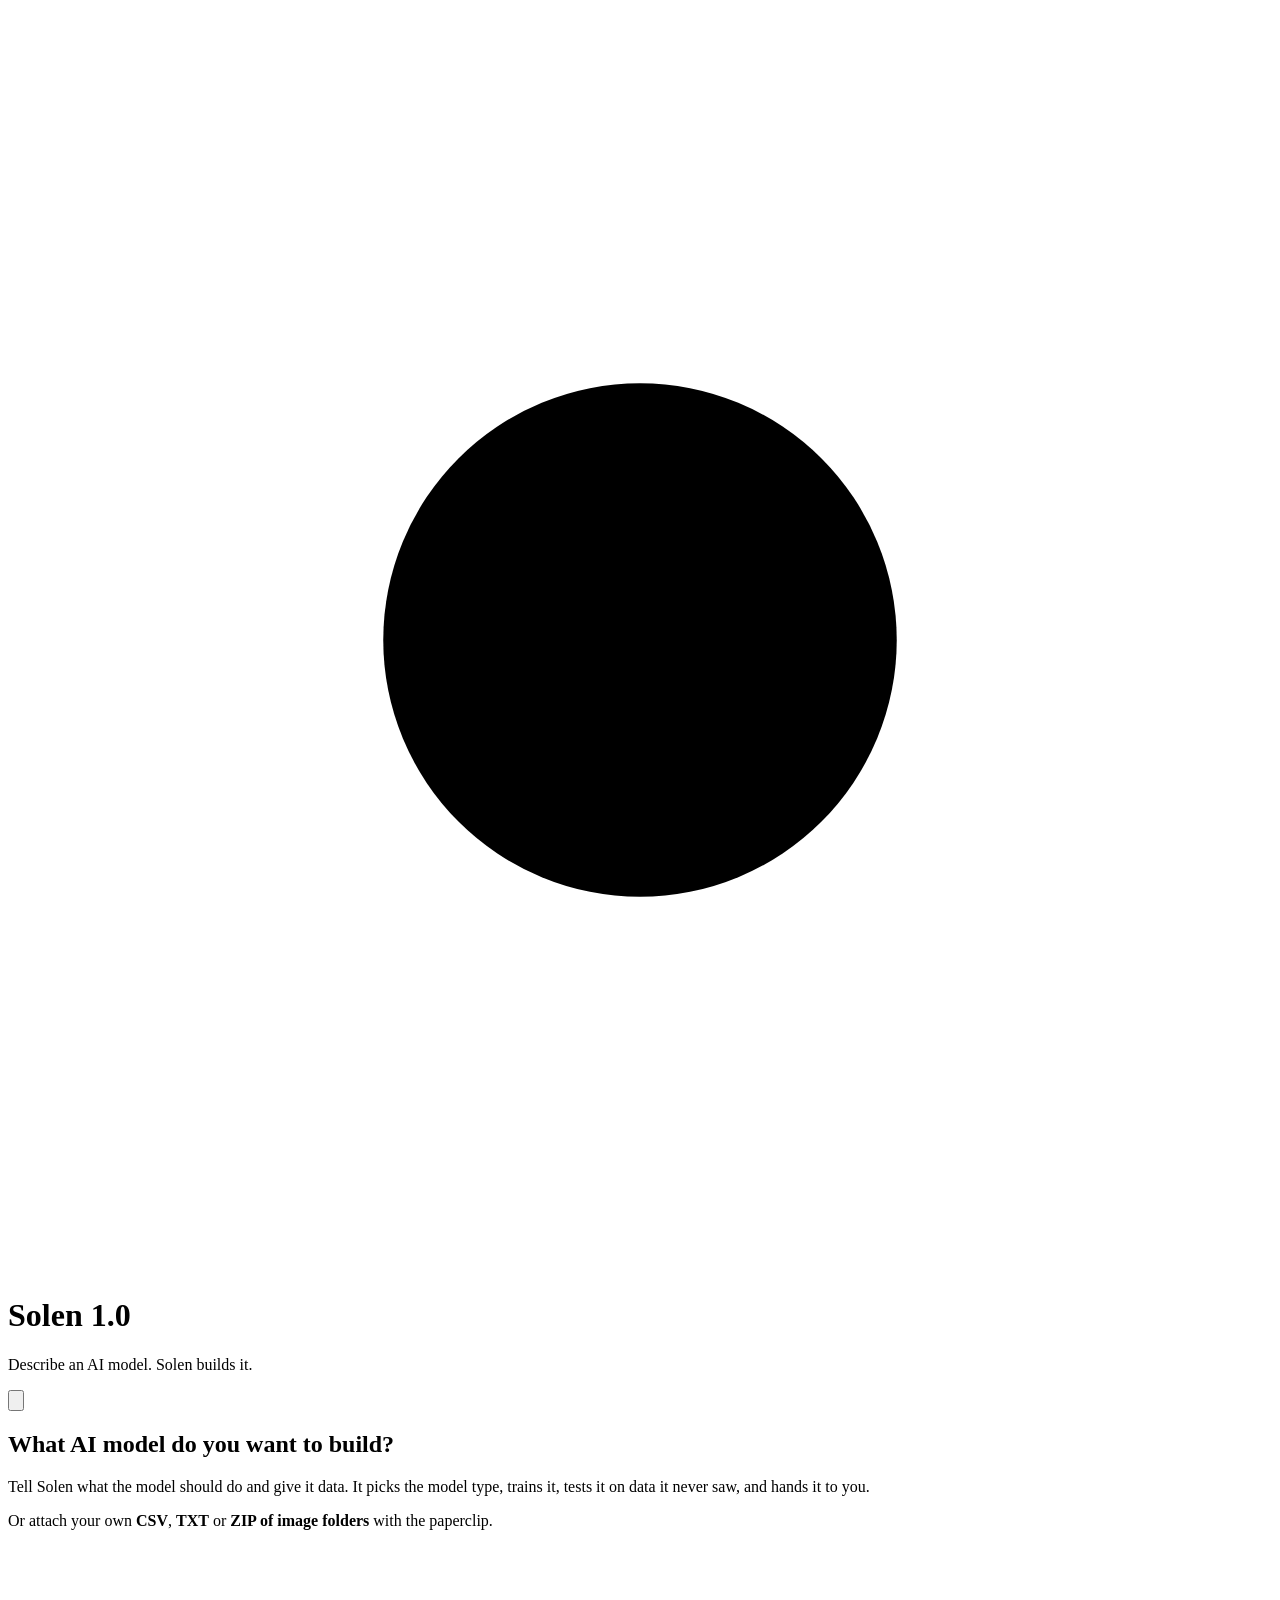
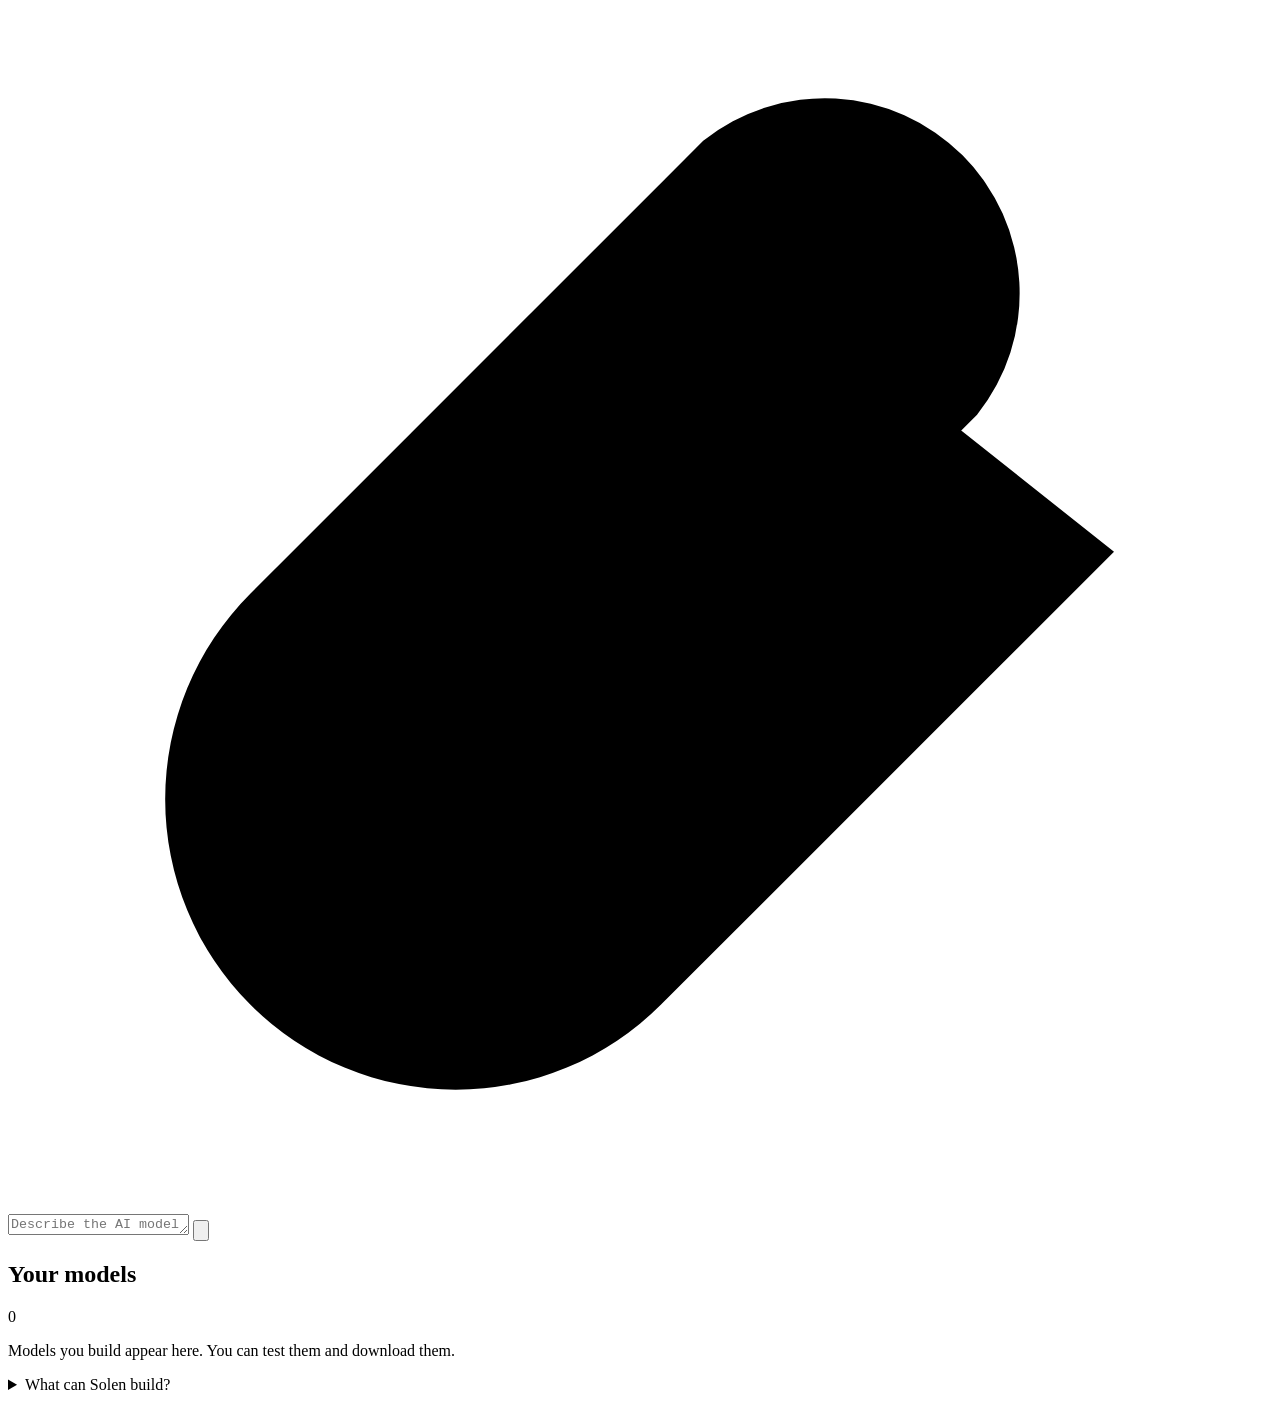
==== web/index.html @ 8d53de2c "Solen 1.0: rename assistant and add website for building AI models in the browser Co-Authored-By: Cl" ====
<!doctype html>
<html lang="en">
<head>
  <meta charset="utf-8">
  <meta name="viewport" content="width=device-width, initial-scale=1">
  <title>Solen 1.0</title>
  <meta name="description" content="Describe an AI model in plain English and Solen 1.0 builds it.">
  <link rel="icon" href="/favicon.svg" type="image/svg+xml">
  <link rel="stylesheet" href="/style.css">
</head>
<body>
  <header class="top">
    <div class="brand">
      <svg class="logo" viewBox="0 0 64 64" aria-hidden="true"><circle cx="32" cy="32" r="13"/><g class="rays"><path d="M32 5v8M32 51v8M5 32h8M51 32h8M12.9 12.9l5.7 5.7M45.4 45.4l5.7 5.7M12.9 51.1l5.7-5.7M45.4 18.6l5.7-5.7"/></g></svg>
      <div>
        <h1>Solen <span>1.0</span></h1>
        <p class="tag">Describe an AI model. Solen builds it.</p>
      </div>
    </div>
    <button id="themeBtn" class="ghost" type="button" aria-label="Toggle dark mode"><svg viewBox="0 0 24 24" aria-hidden="true"><path d="M21 12.8A9 9 0 1111.2 3a7 7 0 009.8 9.8z"/></svg></button>
  </header>

  <main class="layout">
    <section class="chat" aria-label="Chat with Solen">
      <div id="messages" class="messages" aria-live="polite">
        <div class="welcome" id="welcome">
          <h2>What AI model do you want to build?</h2>
          <p>Tell Solen what the model should do and give it data. It picks the model type, trains it, tests it on data it never saw, and hands it to you.</p>
          <div class="chips" id="chips"></div>
          <p class="hint">Or attach your own <b>CSV</b>, <b>TXT</b> or <b>ZIP of image folders</b> with the paperclip.</p>
        </div>
      </div>

      <form id="composer" class="composer">
        <div id="attachment" class="attachment" hidden>
          <span id="attachName"></span>
          <button type="button" id="attachRemove" aria-label="Remove file">×</button>
        </div>
        <div class="row">
          <label class="icon-btn" title="Attach a file" aria-label="Attach a file">
            <input type="file" id="fileInput" accept=".csv,.txt,.json,.zip" hidden>
            <svg viewBox="0 0 24 24" aria-hidden="true"><path d="M21 11.5l-8.6 8.6a5.5 5.5 0 01-7.8-7.8l8.6-8.6a3.7 3.7 0 015.2 5.2l-8.6 8.6a1.8 1.8 0 01-2.6-2.6l8-8"/></svg>
          </label>
          <textarea id="input" rows="1" placeholder="Describe the AI model you want…" aria-label="Message"></textarea>
          <button id="send" class="send" type="submit" aria-label="Send">
            <svg viewBox="0 0 24 24" aria-hidden="true"><path d="M4 12l16-8-6 16-2.5-6.5L4 12z"/></svg>
          </button>
        </div>
      </form>
    </section>

    <aside class="side" aria-label="Your models">
      <div class="side-head">
        <h2>Your models</h2>
        <span id="count" class="count">0</span>
      </div>
      <div id="models" class="models">
        <p class="empty">Models you build appear here. You can test them and download them.</p>
      </div>
      <details class="about">
        <summary>What can Solen build?</summary>
        <ul>
          <li><b>Text classifiers</b>: sentiment, spam, topics</li>
          <li><b>Number predictors</b>: prices, scores</li>
          <li><b>Table classifiers</b>: which category a row is</li>
          <li><b>Clustering</b>: find groups in your data</li>
          <li><b>Anomaly detectors</b>: spot unusual rows</li>
          <li><b>Forecasters</b>: predict the next values</li>
          <li><b>Recommenders</b>: people who liked X also liked Y</li>
          <li><b>Text generators</b>: n-gram and neural character models</li>
          <li><b>Image classifiers</b>: small pictures</li>
          <li><b>Game agents</b>: reinforcement learning in a maze</li>
        </ul>
        <p>Every model is small, trained from scratch on this server, and scored on held-out data.</p>
      </details>
    </aside>
  </main>
  <script src="/app.js"></script>
</body>
</html>
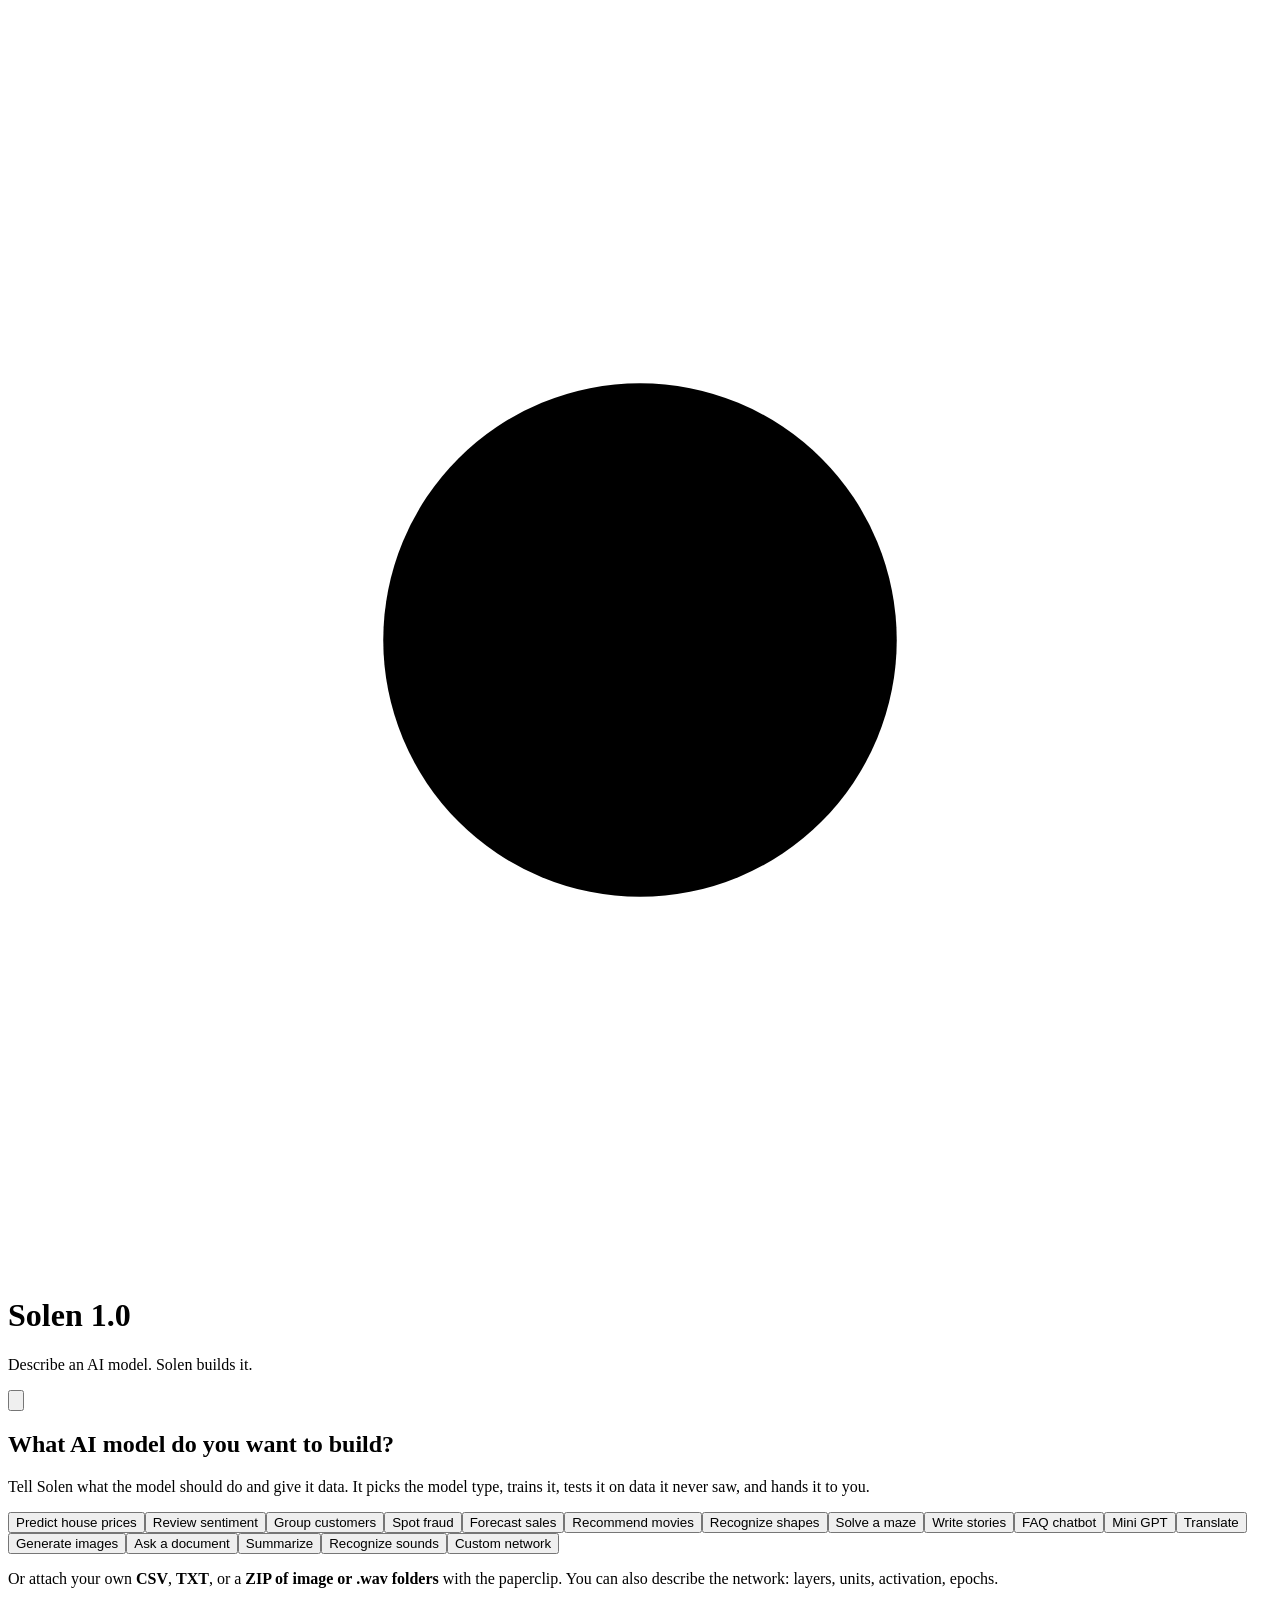
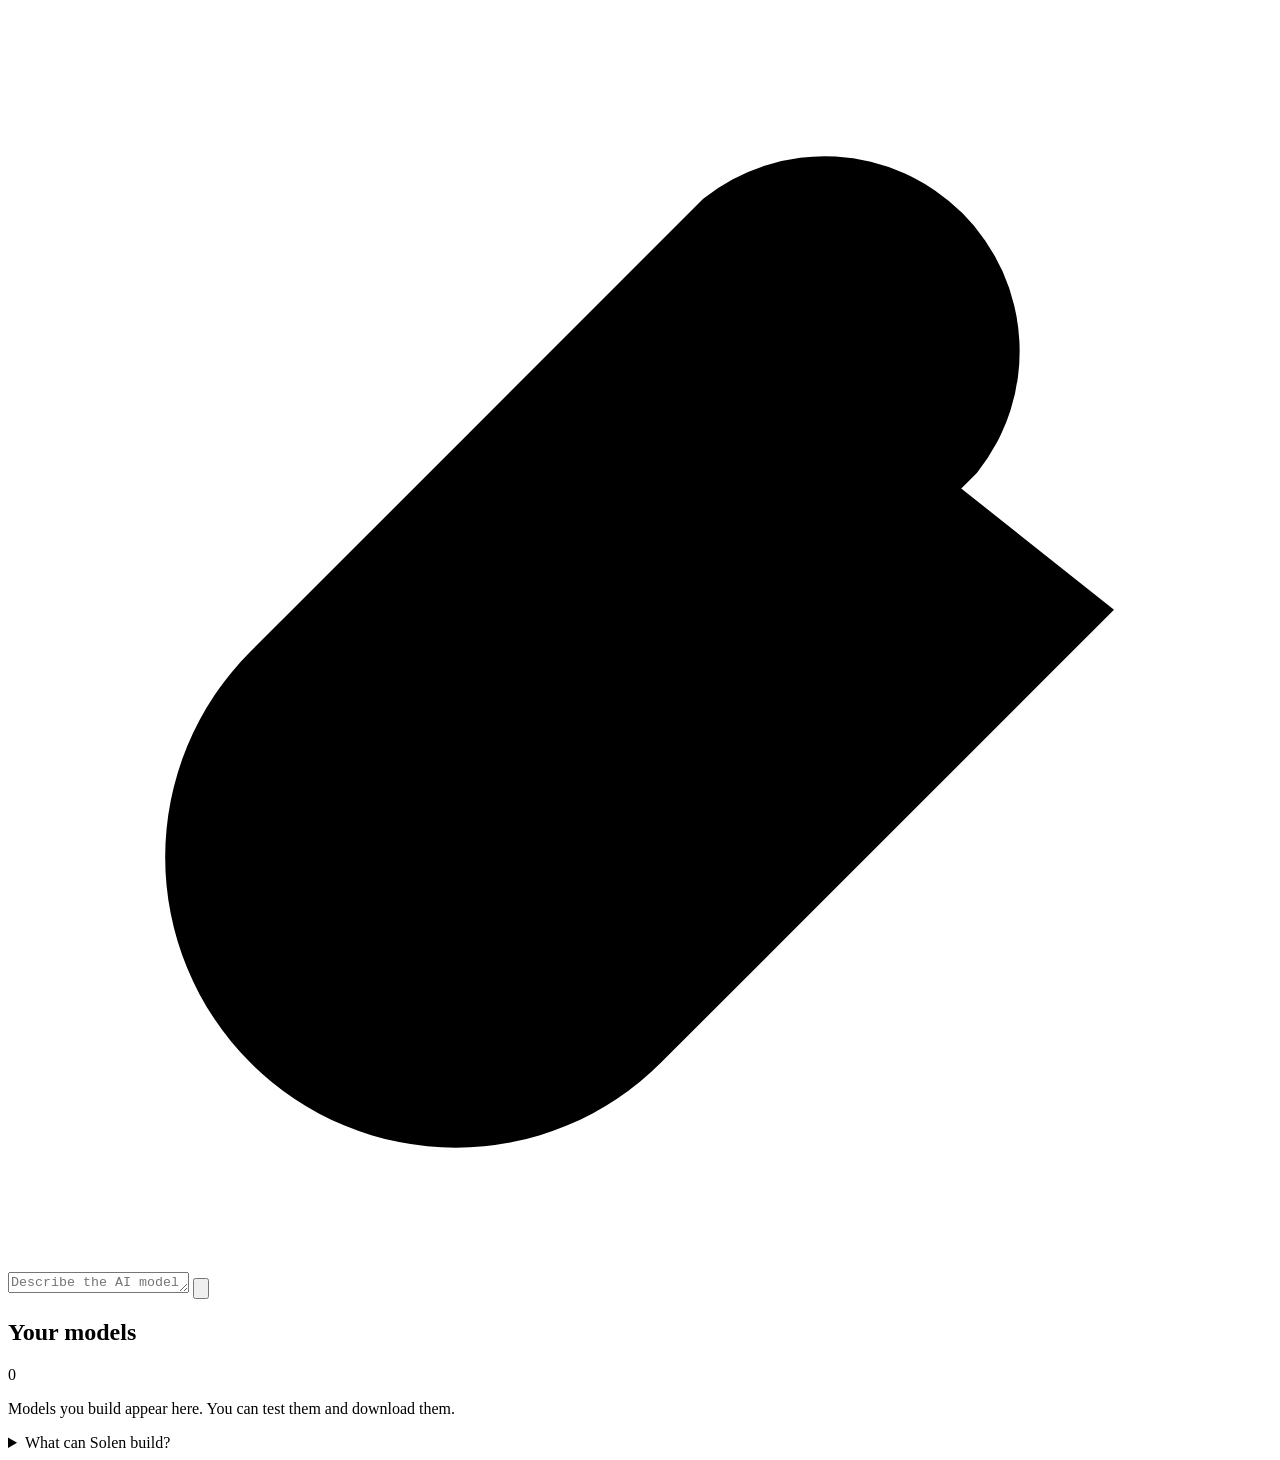
==== commit e2d051d1: "Add 7 model types, custom network designs, honest scope handling; deploy site to GitHub Pages New: c" ====
--- a/web/index.html
+++ b/web/index.html
@@ -27,7 +27,7 @@
           <h2>What AI model do you want to build?</h2>
           <p>Tell Solen what the model should do and give it data. It picks the model type, trains it, tests it on data it never saw, and hands it to you.</p>
           <div class="chips" id="chips"></div>
-          <p class="hint">Or attach your own <b>CSV</b>, <b>TXT</b> or <b>ZIP of image folders</b> with the paperclip.</p>
+          <p class="hint">Or attach your own <b>CSV</b>, <b>TXT</b>, or a <b>ZIP of image or .wav folders</b> with the paperclip. You can also describe the network: layers, units, activation, epochs.</p>
         </div>
       </div>
 
@@ -38,7 +38,7 @@
         </div>
         <div class="row">
           <label class="icon-btn" title="Attach a file" aria-label="Attach a file">
-            <input type="file" id="fileInput" accept=".csv,.txt,.json,.zip" hidden>
+            <input type="file" id="fileInput" accept=".csv,.txt,.json,.zip,.wav" hidden>
             <svg viewBox="0 0 24 24" aria-hidden="true"><path d="M21 11.5l-8.6 8.6a5.5 5.5 0 01-7.8-7.8l8.6-8.6a3.7 3.7 0 015.2 5.2l-8.6 8.6a1.8 1.8 0 01-2.6-2.6l8-8"/></svg>
           </label>
           <textarea id="input" rows="1" placeholder="Describe the AI model you want…" aria-label="Message"></textarea>
@@ -61,17 +61,18 @@
         <summary>What can Solen build?</summary>
         <ul>
           <li><b>Text classifiers</b>: sentiment, spam, topics</li>
-          <li><b>Number predictors</b>: prices, scores</li>
-          <li><b>Table classifiers</b>: which category a row is</li>
-          <li><b>Clustering</b>: find groups in your data</li>
-          <li><b>Anomaly detectors</b>: spot unusual rows</li>
-          <li><b>Forecasters</b>: predict the next values</li>
-          <li><b>Recommenders</b>: people who liked X also liked Y</li>
+          <li><b>Number predictors</b> and <b>table classifiers</b>, with custom layers if you want</li>
+          <li><b>Chatbots</b> from question and answer pairs</li>
+          <li><b>Document Q&amp;A</b> and <b>summarizers</b></li>
+          <li><b>Translators</b> from sentence pairs</li>
+          <li><b>Mini GPT</b>: a real transformer language model</li>
           <li><b>Text generators</b>: n-gram and neural character models</li>
-          <li><b>Image classifiers</b>: small pictures</li>
+          <li><b>Image classifiers</b> and <b>image generators</b></li>
+          <li><b>Audio classifiers</b> for .wav sounds</li>
+          <li><b>Clustering</b>, <b>anomaly detection</b>, <b>forecasting</b>, <b>recommenders</b></li>
           <li><b>Game agents</b>: reinforcement learning in a maze</li>
         </ul>
-        <p>Every model is small, trained from scratch on this server, and scored on held-out data.</p>
+        <p>Every model is small, trained from scratch on this server, and scored on held-out data where possible. Models at ChatGPT or video scale need GPU clusters, so Solen builds the closest small version and says so.</p>
       </details>
     </aside>
   </main>
